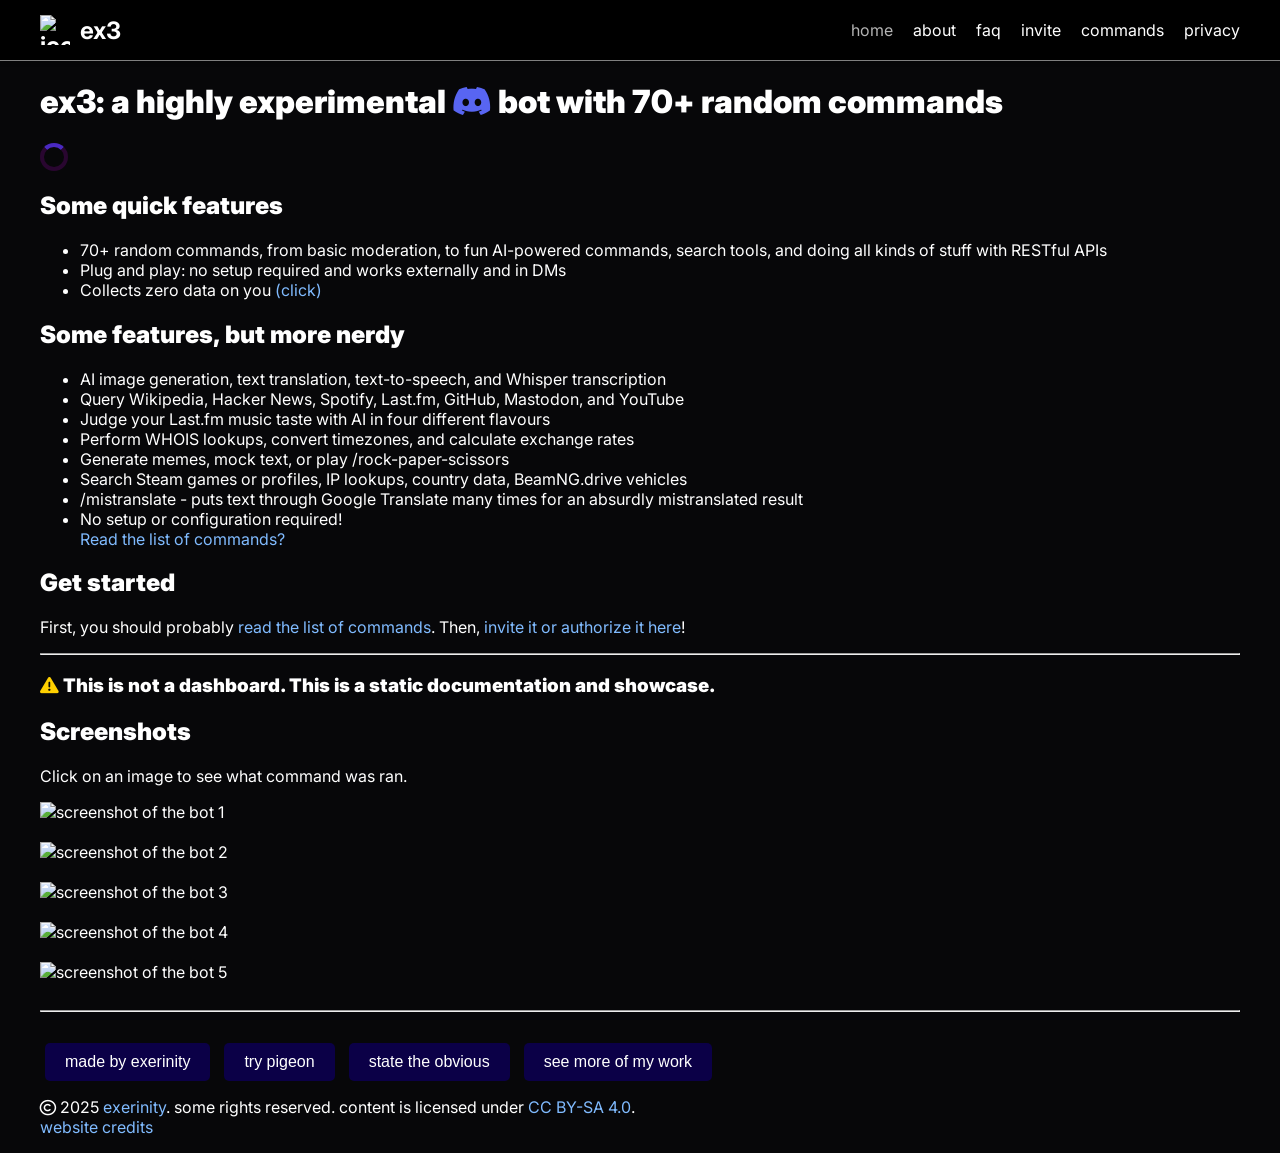
==== index.html @ 95eb88d5 "upload" ====
<!DOCTYPE html>
<html lang="en">

<head>
    <meta charset="UTF-8">
    <meta name="viewport" content="width=device-width, initial-scale=1.0">
    <title>Home / ex3</title>
    <link rel="stylesheet" href="/files/ss.css">
    <link rel="stylesheet" href="https://cdnjs.cloudflare.com/ajax/libs/font-awesome/6.7.2/css/all.min.css">
    <script src="https://cdn.exerinity.com/scripts/turbolinks-5.2.0.min.js"></script>
    <script>Turbolinks.start();</script>
    <script src="/files/home.js" defer></script>
    <script src="/files/message.js" defer></script>
    <link rel="icon" href="https://cdn.exerinity.com/images/ex3/home.png" type="image/webp">
    <meta property="og:title" content="ex3">
    <meta property="og:image" content="/favicon.ico">
    <meta property="og:description" content="A highly experimental Discord bot with 70+ random commands">
    <meta property="og:site_name" content="ex3">
    <meta property="og:url" content="https://ex3.icu">
    <meta name="theme-color" content="#4a29c2">
</head>

<body>

    <nav class="navbar">
        <div class="container">
            <a style="cursor: default" class="brand"><img src="https://cdn.exerinity.com/images/ex3/home.png" alt="icon, sparks of lightning"
                    class="icon">ex3</a>
            <ul class="nav-links">
                <li><span class="here"
                        onclick="msg('Appreciate the enthusiasm... but, you are already here.')">home</span></li>
                <li><a href="/about">about</a></li>
                <li><a href="/faq">faq</a></li>
                <li><a href="/invite" class="rave-animation">invite</a></li>
                <li><a href="/commands" data-turbolinks="false">commands</a></li>
                <li><a href="/privacy">privacy</a></li>
            </ul>
        </div>
    </nav>
    <div class="container">
        <main>
            <h1>ex3: a highly experimental <i class="fa-brands fa-discord" style="color: #5865f2" title="Discord"></i>
                bot with 70+ random commands</h1>
            <p id="servercount"></p>
            <h2>Some quick features</h2>
            <ul>
                <li>70+ random commands, from basic moderation, to fun AI-powered commands, search tools, and doing all
                    kinds of stuff with RESTful APIs</li>
                <li>Plug and play: no setup required and works externally and in DMs</li>
                <li>Collects zero data on you <a href="/privacy">(click)</a></li>
            </ul>
            <h2>Some features, but more nerdy</h2>
            <ul>
                <li>AI image generation, text translation, text-to-speech, and Whisper transcription</li>
                <li>Query Wikipedia, Hacker News, Spotify, Last.fm, GitHub, Mastodon, and YouTube</li>
                <li>Judge your Last.fm music taste with AI in four different flavours</li>
                <li>Perform WHOIS lookups, convert timezones, and calculate exchange rates</li>
                <li>Generate memes, mock text, or play /rock-paper-scissors</li>
                <li>Search Steam games or profiles, IP lookups, country data, BeamNG.drive vehicles</li>
                <li>/mistranslate - puts text through Google Translate many times for an absurdly mistranslated result
                </li>
                <li>No setup or configuration required!</li>
                <a href="/commands">Read the list of commands?</a>
            </ul>
            <h2>Get started</h2>
            <p>
                First, you should probably <a href="/commands">read the list of commands</a>. Then, <a href="/invite"
                    class="rave-animation">invite it or authorize it here</a>!<br>
            </p>
            <hr>
            <h3>
                <i class="fa-solid fa-triangle-exclamation" style="color: rgb(255, 208, 0)"></i> This is not a
                dashboard. This is a static documentation and showcase.
            </h3>
            <h2>Screenshots</h2>
            <p>Click on an image to see what command was ran.</p>
            <img onclick="msg('The command was: <pre>/animal panda</pre>')"
                src="https://cdn.exerinity.com/images/ex3/showcase-ss.1.png" alt="screenshot of the bot 1"
                class="screenshot" width="50%" style="cursor: pointer;"><br><br>
            <img onclick="msg('The command was: <pre>/exchange amount: 5<br>from: BTC to: AUD concise: false</pre>')"
                src="https://cdn.exerinity.com/images/ex3/showcase-ss.2.png" alt="screenshot of the bot 2"
                class="screenshot" width="50%" style="cursor: pointer;"><br><br>
            <img onclick="msg('The command was: <pre>/judge-music-taste user:exerinity<br>style:Roast (profane)</pre>')"
                src="https://cdn.exerinity.com/images/ex3/showcase-ss.3.png" alt="screenshot of the bot 3"
                class="screenshot" width="50%" style="cursor: pointer;"><br><br>
            <img onclick="msg('The command was: <pre>/user info user:@exerinity</pre>')"
                src="https://cdn.exerinity.com/images/ex3/showcase-ss.4.png" alt="screenshot of the bot 4"
                class="screenshot" width="50%" style="cursor: pointer;"><br><br>
            <img onclick="msg('The command was: <pre>/days-left-of-the-year</pre>')"
                src="https://cdn.exerinity.com/images/ex3/screenshot-ss.5.png" alt="screenshot of the bot 5" class="screenshot" width="50%"
                style="cursor: pointer;"><br><br>
            <hr>
            <p>
                <a class="button" style="cursor: pointer" onclick="window.location.href='https://exerinity.dev/'">made
                    by exerinity</a>
                <a class="button" style="cursor: pointer"
                    onclick="window.location.href='https://pigeon.exerinity.com/'">try pigeon</a>
                <a class="button" onclick="hit()" style="cursor: pointer">state the obvious</a>
                <a class="button" style="cursor: pointer"
                    onclick="window.location.href='https://exerinity.dev/projects'">see more of my work</a>
            <footer><i class="fa-regular fa-copyright"></i> 2025 <a href="https://exerinity.dev"
                    target="_blank">exerinity</a>. some rights reserved. content is licensed under <a
                    href="https://creativecommons.org/licenses/by-sa/4.0/deed.en" target="_blank">CC BY-SA 4.0</a>.<br>
                <a onclick="credits()" style="cursor: pointer">website credits</a>
            </footer>
            </p>
        </main>
    </div>
    <script>
        function hit() {
            msg(`
      <h2>the obvious</h2>
      Not affiliated with Discord Inc.<br>No cookies were harmed in the making of this site. Probably.<br><br>
      Content on this site is licensed under the CC BY SA 4.0 license. Click the License button to learn more. Some rights reserved.<br>
      <button class="button" onclick="window.location.href = 'https://creativecommons.org/licenses/by-sa/4.0/deed.en'">License</button> <button class="button" onclick="window.location.href = '/privacy'">Privacy</button> <button class="button" onclick="window.location.href = '/terms'">Terms</button>
    `);
        }

        function credits() {
            msg(`
            <h2>Credits for ex3.icu</h2>
            This website uses a few libraries and resources:<br>
            <ul>
                <li><a href="https://fontawesome.com/" target="_blank" style="cursor: pointer">Font Awesome</a> for icons</li>
                <li><a href="https://github.com/turbolinks/turbolinks" target="_blank" style="cursor: pointer">Turbolinks</a> for page navigation</li>
                <li><a href="https://docs.japi.rest" target="_blank" style="cursor: pointer">JAPI.rest</a> for the server count API</li>
            </ul>
            This site is hosted on <a href="https://pages.dev" target="_blank" style="cursor: pointer">Cloudflare Pages</a>.<br><br>
            Other than that, this site is pretty much entirely hand-crafted!
            `);
        }
    </script>
</body>

</html>
---- files/ss.css ----
body {
    margin: 0;
    font-family: 'Inter', sans-serif;
    background-size: 300% 300%;
    background-attachment: fixed;
    background-position: 0% 50%;
    color: #ffffff;
    background-color: #070709
}

.container {
    max-width: 1200px;
    margin: 0 auto;
    padding: 0 20px;
    cursor: default
}

.container a {
    cursor: pointer
}

.navbar {
    position: sticky;
    top: 0;
    z-index: 999; 
    background-color: #000;
    padding: 15px 0;
    box-shadow: 0 2px 4px rgba(0, 0, 0, 0.2);
    border-bottom: 1px solid grey;
    user-select: none;
    -webkit-user-select: none;
    -moz-user-select: none;
    -ms-user-select: none;
}


.navbar .container {
    display: flex;
    justify-content: space-between;
    align-items: center;
}

.navbar .brand {
    display: flex;
    align-items: center;
    font-size: 1.5em;
    font-weight: bold;
    text-decoration: none;
    color: #ffffff;
}

.navbar .brand img {
    width: 30px;
    height: 30px;
    margin-right: 10px;
}

.navbar .nav-links {
    list-style: none;
    margin: 0;
    padding: 0;
    display: flex;
    gap: 20px;
}

.navbar .nav-links li {
    display: inline;
}

.navbar .nav-links a {
    color: #ffffff;
    text-decoration: none;
    font-size: 1em;
    transition: color 0.3s;
    cursor: pointer
}

.navbar .nav-links a:hover,
a:visited:hover {
    color: #ffffff;
}

a,
a:visited {
    color: #80bbff;
    text-decoration: none;
    transition: color 0.3s;
    cursor: default
}

a:hover {
    color: #e4e4e4;
    text-decoration: underline;
}


h1,
h2,
h3,
h4,
h5,
h6 {
    cursor: default;
    color: #FFFFFF;
    font-weight: 1000;

}

strong {
    font-weight: 700;
}

.medium-text {
    font-weight: 500;
}

@keyframes cool {
    0% {
        background-position: 0% 50%;
    }

    50% {
        background-position: 50% 50%;
    }

    100% {
        background-position: 100% 50%;
    }
}

@keyframes rave {

    0%,
    100% {
        color: rgba(255, 0, 0, 1);
    }

    14% {
        color: rgba(255, 165, 0, 1);
    }

    28% {
        color: rgba(255, 255, 0, 1);
    }

    42% {
        color: rgba(0, 128, 0, 1);
    }

    57% {
        color: rgba(0, 0, 255, 1);
    }

    71% {
        color: rgba(75, 0, 130, 1);
    }

    85% {
        color: rgba(128, 0, 128, 1);
    }
}

.rave-animation {
    animation: rave 5s infinite alternate;
}

.here {
    color: #b3b3b3;
    cursor: not-allowed;
}

.spinner {
    width: 20px;
    height: 20px;
    border: 4px solid #290630;
    border-top-color: #4a29c2;
    border-radius: 50%;
    animation: spin 1s linear infinite;
}

@keyframes spin {
    to {
        transform: rotate(360deg);
    }
}

@font-face {
    font-family: 'Inter';
    src: url('/files/fonts/inter/Inter-VariableFont_opsz,wght.ttf') format('truetype');
    font-weight: 100 900;
    font-style: normal;
}

@font-face {
    font-family: 'Inter';
    src: url('/files/fonts/inter/Inter-Italic-VariableFont_opsz,wght.ttf') format('truetype');
    font-weight: 100 900;
    font-style: italic;
}

.button {
    background-color: #0b0047;
    color: #FFFFFF;
    border: none;
    padding: 10px 20px;
    text-align: center;
    display: inline-block;
    margin: 0 5px;
    font-size: 16px;
    cursor: pointer;
    border-radius: 5px;
    margin-top: 15px;
    font-family: 'Chirp', sans-serif;
}

.button:hover {
    background-color: #171e6d;
    color: white;
}
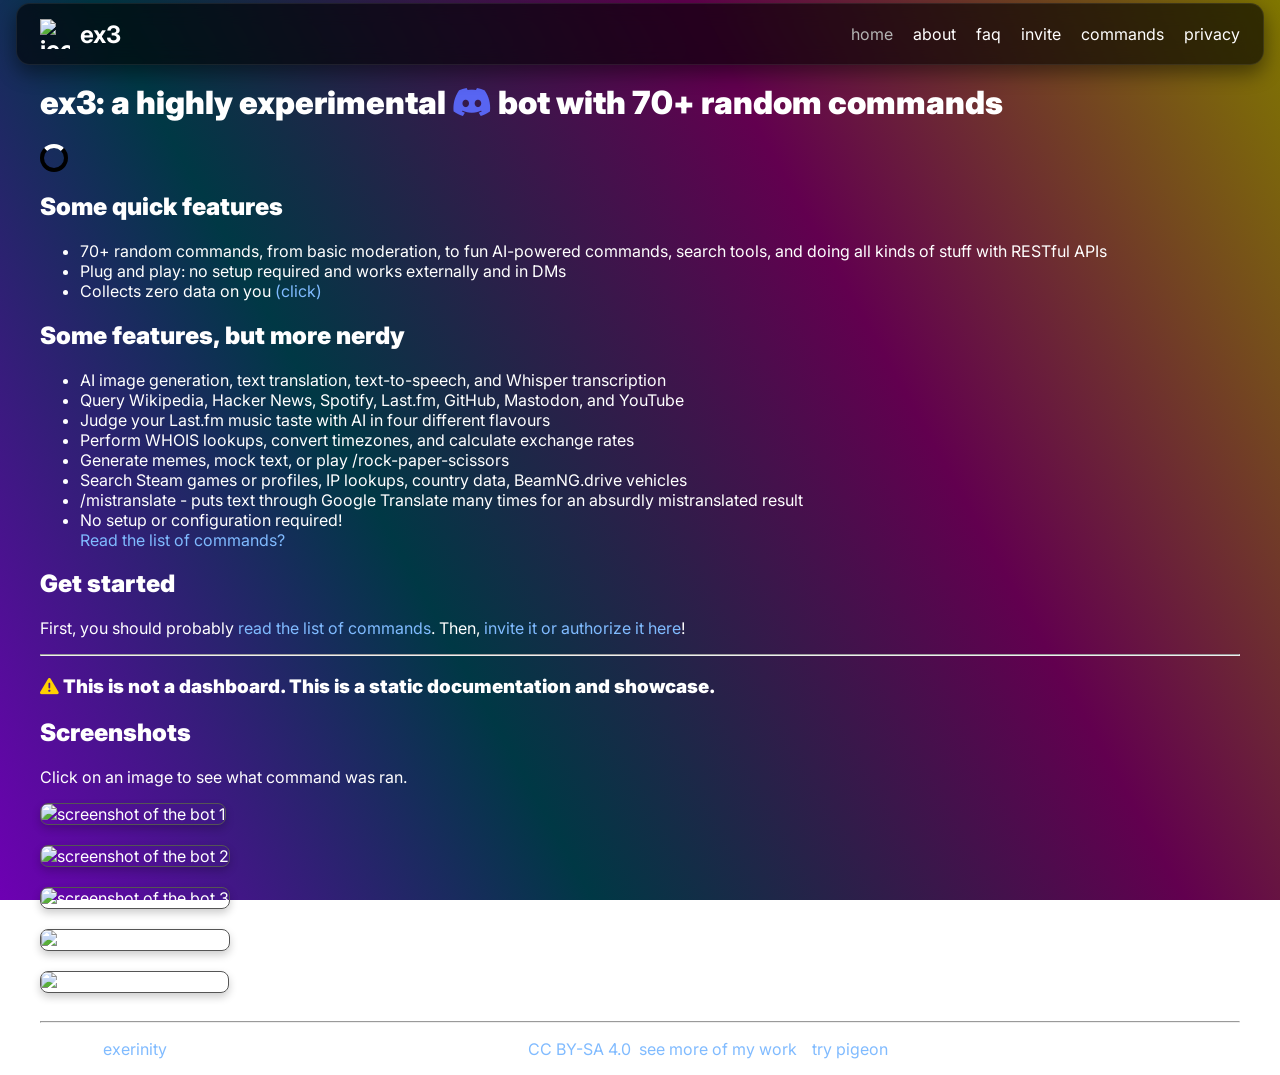
==== commit f43c276f: "new theme" ====
--- a/index.html
+++ b/index.html
@@ -24,8 +24,8 @@
 
     <nav class="navbar">
         <div class="container">
-            <a style="cursor: default" class="brand"><img src="https://cdn.exerinity.com/images/ex3/home.png" alt="icon, sparks of lightning"
-                    class="icon">ex3</a>
+            <a style="cursor: default" class="brand"><img src="https://cdn.exerinity.com/images/ex3/home.png"
+                    alt="icon, sparks of lightning" class="icon">ex3</a>
             <ul class="nav-links">
                 <li><span class="here"
                         onclick="msg('Appreciate the enthusiasm... but, you are already here.')">home</span></li>
@@ -76,60 +76,28 @@
             <p>Click on an image to see what command was ran.</p>
             <img onclick="msg('The command was: <pre>/animal panda</pre>')"
                 src="https://cdn.exerinity.com/images/ex3/showcase-ss.1.png" alt="screenshot of the bot 1"
-                class="screenshot" width="50%" style="cursor: pointer;"><br><br>
+                class="screenshot"><br><br>
             <img onclick="msg('The command was: <pre>/exchange amount: 5<br>from: BTC to: AUD concise: false</pre>')"
                 src="https://cdn.exerinity.com/images/ex3/showcase-ss.2.png" alt="screenshot of the bot 2"
-                class="screenshot" width="50%" style="cursor: pointer;"><br><br>
+                class="screenshot"><br><br>
             <img onclick="msg('The command was: <pre>/judge-music-taste user:exerinity<br>style:Roast (profane)</pre>')"
                 src="https://cdn.exerinity.com/images/ex3/showcase-ss.3.png" alt="screenshot of the bot 3"
-                class="screenshot" width="50%" style="cursor: pointer;"><br><br>
+                class="screenshot"><br><br>
             <img onclick="msg('The command was: <pre>/user info user:@exerinity</pre>')"
                 src="https://cdn.exerinity.com/images/ex3/showcase-ss.4.png" alt="screenshot of the bot 4"
-                class="screenshot" width="50%" style="cursor: pointer;"><br><br>
+                class="screenshot"><br><br>
             <img onclick="msg('The command was: <pre>/days-left-of-the-year</pre>')"
-                src="https://cdn.exerinity.com/images/ex3/screenshot-ss.5.png" alt="screenshot of the bot 5" class="screenshot" width="50%"
-                style="cursor: pointer;"><br><br>
+                src="https://cdn.exerinity.com/images/ex3/screenshot-ss.5.png" alt="screenshot of the bot 5"
+                class="screenshot"><br><br>
             <hr>
             <p>
-                <a class="button" style="cursor: pointer" onclick="window.location.href='https://exerinity.dev/'">made
-                    by exerinity</a>
-                <a class="button" style="cursor: pointer"
-                    onclick="window.location.href='https://pigeon.exerinity.com/'">try pigeon</a>
-                <a class="button" onclick="hit()" style="cursor: pointer">state the obvious</a>
-                <a class="button" style="cursor: pointer"
-                    onclick="window.location.href='https://exerinity.dev/projects'">see more of my work</a>
             <footer><i class="fa-regular fa-copyright"></i> 2025 <a href="https://exerinity.dev"
                     target="_blank">exerinity</a>. some rights reserved. content is licensed under <a
-                    href="https://creativecommons.org/licenses/by-sa/4.0/deed.en" target="_blank">CC BY-SA 4.0</a>.<br>
-                <a onclick="credits()" style="cursor: pointer">website credits</a>
+                    href="https://creativecommons.org/licenses/by-sa/4.0/deed.en" target="_blank">CC BY-SA 4.0</a>. <a href="https://exerinity.com/projects" target="_blank">see more of my work</a> - <a href="https://pigeon.exerinity.com/" target="_blank">try pigeon</a>
             </footer>
             </p>
         </main>
     </div>
-    <script>
-        function hit() {
-            msg(`
-      <h2>the obvious</h2>
-      Not affiliated with Discord Inc.<br>No cookies were harmed in the making of this site. Probably.<br><br>
-      Content on this site is licensed under the CC BY SA 4.0 license. Click the License button to learn more. Some rights reserved.<br>
-      <button class="button" onclick="window.location.href = 'https://creativecommons.org/licenses/by-sa/4.0/deed.en'">License</button> <button class="button" onclick="window.location.href = '/privacy'">Privacy</button> <button class="button" onclick="window.location.href = '/terms'">Terms</button>
-    `);
-        }
-
-        function credits() {
-            msg(`
-            <h2>Credits for ex3.icu</h2>
-            This website uses a few libraries and resources:<br>
-            <ul>
-                <li><a href="https://fontawesome.com/" target="_blank" style="cursor: pointer">Font Awesome</a> for icons</li>
-                <li><a href="https://github.com/turbolinks/turbolinks" target="_blank" style="cursor: pointer">Turbolinks</a> for page navigation</li>
-                <li><a href="https://docs.japi.rest" target="_blank" style="cursor: pointer">JAPI.rest</a> for the server count API</li>
-            </ul>
-            This site is hosted on <a href="https://pages.dev" target="_blank" style="cursor: pointer">Cloudflare Pages</a>.<br><br>
-            Other than that, this site is pretty much entirely hand-crafted!
-            `);
-        }
-    </script>
 </body>
 
 </html>
--- a/files/ss.css
+++ b/files/ss.css
@@ -1,11 +1,10 @@
 body {
     margin: 0;
     font-family: 'Inter', sans-serif;
-    background-size: 300% 300%;
+    color: #ffffff;
+    background: linear-gradient(61deg, #6e00b3, #003845, #62004F, #807700);
     background-attachment: fixed;
-    background-position: 0% 50%;
-    color: #ffffff;
-    background-color: #070709
+    min-height: 100vh;
 }
 
 .container {
@@ -21,18 +20,20 @@
 
 .navbar {
     position: sticky;
-    top: 0;
-    z-index: 999; 
-    background-color: #000;
+    top: 3px;
+    z-index: 999;
+    background-color: #0000009d;
     padding: 15px 0;
-    box-shadow: 0 2px 4px rgba(0, 0, 0, 0.2);
-    border-bottom: 1px solid grey;
+    margin: 0 16px;
+    border-radius: 14px;
+    box-shadow: 0 8px 20px rgba(0, 0, 0, 0.45);
+    border: 1px solid rgba(255, 255, 255, 0.08);
     user-select: none;
     -webkit-user-select: none;
     -moz-user-select: none;
     -ms-user-select: none;
-}
-
+    backdrop-filter: blur(10px);
+}
 
 .navbar .container {
     display: flex;
@@ -144,24 +145,24 @@
     }
 
     42% {
-        color: rgba(0, 128, 0, 1);
+        color: rgb(0, 255, 0);
     }
 
     57% {
-        color: rgba(0, 0, 255, 1);
+        color: rgb(0, 140, 255);
     }
 
     71% {
-        color: rgba(75, 0, 130, 1);
+        color: rgb(149, 0, 255);
     }
 
     85% {
-        color: rgba(128, 0, 128, 1);
+        color: rgb(255, 0, 255);
     }
 }
 
 .rave-animation {
-    animation: rave 5s infinite alternate;
+    animation: rave 10s infinite alternate;
 }
 
 .here {
@@ -172,10 +173,10 @@
 .spinner {
     width: 20px;
     height: 20px;
-    border: 4px solid #290630;
-    border-top-color: #4a29c2;
+    border: 4px solid #000000;
+    border-top-color: #ffffff;
     border-radius: 50%;
-    animation: spin 1s linear infinite;
+    animation: spin 0.2s linear infinite;
 }
 
 @keyframes spin {
@@ -216,4 +217,13 @@
 .button:hover {
     background-color: #171e6d;
     color: white;
+}
+
+.screenshot {
+    border: 1px solid #555;
+    border-radius: 8px;
+    box-shadow: 0 4px 8px rgba(0, 0, 0, 0.2);
+    max-width: 100%;
+    height: auto;
+    cursor: pointer;
 }
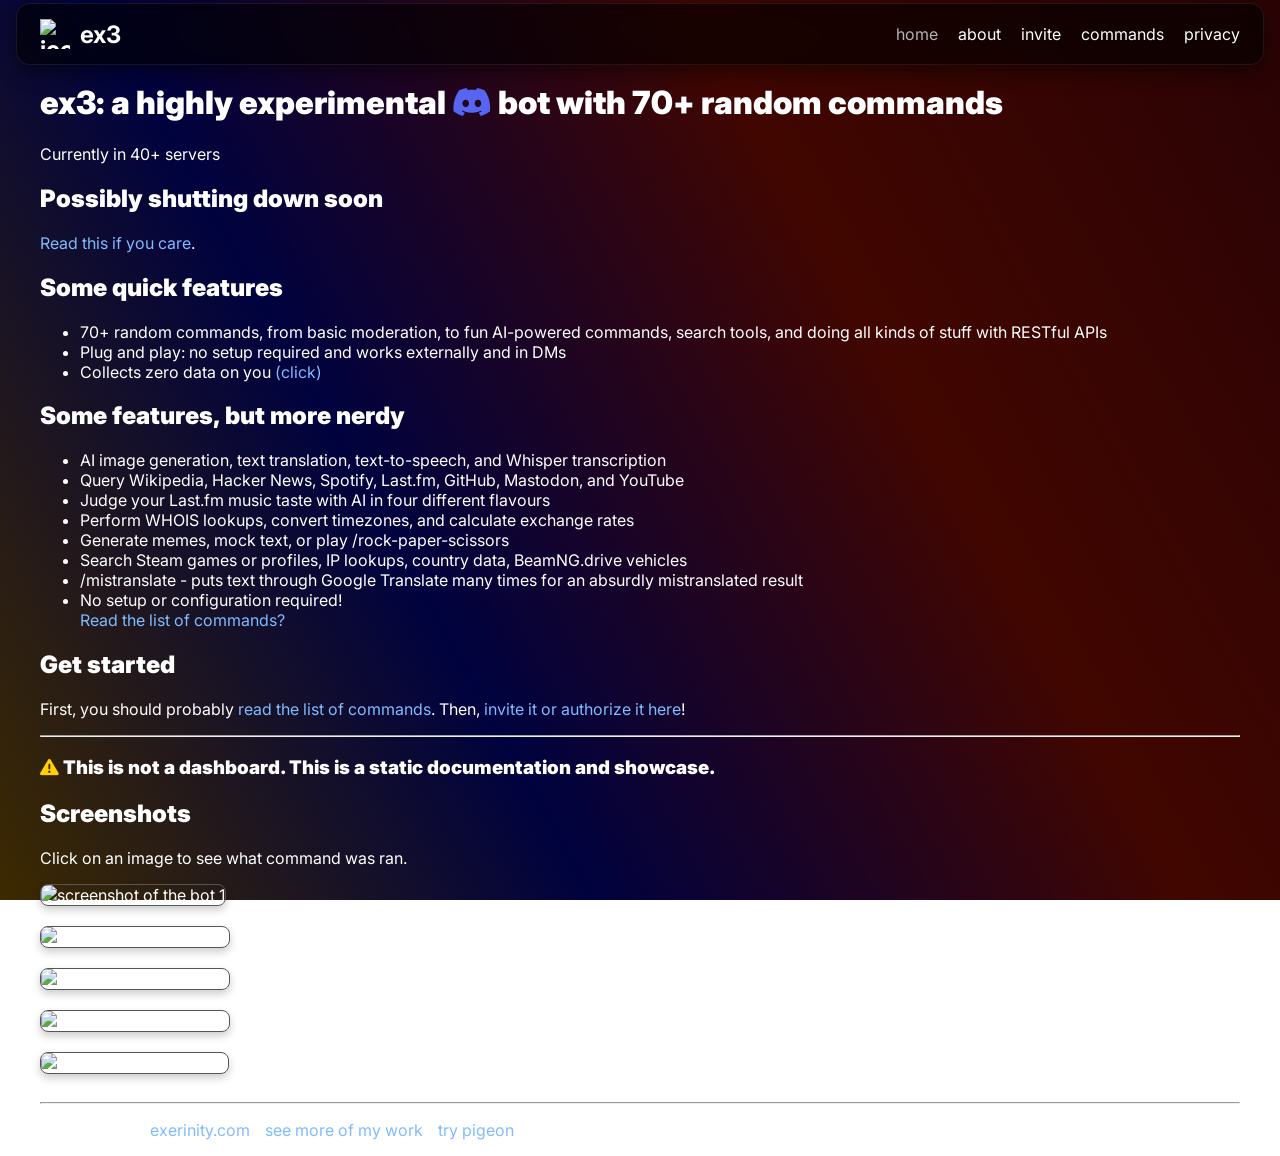
==== commit 0a64270c: "m" ====
--- a/index.html
+++ b/index.html
@@ -25,12 +25,12 @@
     <nav class="navbar">
         <div class="container">
             <a style="cursor: default" class="brand"><img src="https://cdn.exerinity.com/images/ex3/home.png"
-                    alt="icon, sparks of lightning" class="icon">ex3</a>
+                    onclick="aboutAv()" title="What is ex3's avatar???" alt="icon, sparks of lightning"
+                    class="icon">ex3</a>
             <ul class="nav-links">
                 <li><span class="here"
                         onclick="msg('Appreciate the enthusiasm... but, you are already here.')">home</span></li>
                 <li><a href="/about">about</a></li>
-                <li><a href="/faq">faq</a></li>
                 <li><a href="/invite" class="rave-animation">invite</a></li>
                 <li><a href="/commands" data-turbolinks="false">commands</a></li>
                 <li><a href="/privacy">privacy</a></li>
@@ -42,6 +42,10 @@
             <h1>ex3: a highly experimental <i class="fa-brands fa-discord" style="color: #5865f2" title="Discord"></i>
                 bot with 70+ random commands</h1>
             <p id="servercount"></p>
+            <h2>Possibly shutting down soon</h2>
+            <p>
+                <a href="/shutdown" data-turbolinks="false">Read this if you care</a>.
+            </p>
             <h2>Some quick features</h2>
             <ul>
                 <li>70+ random commands, from basic moderation, to fun AI-powered commands, search tools, and doing all
@@ -91,9 +95,9 @@
                 class="screenshot"><br><br>
             <hr>
             <p>
-            <footer><i class="fa-regular fa-copyright"></i> 2025 <a href="https://exerinity.dev"
-                    target="_blank">exerinity</a>. some rights reserved. content is licensed under <a
-                    href="https://creativecommons.org/licenses/by-sa/4.0/deed.en" target="_blank">CC BY-SA 4.0</a>. <a href="https://exerinity.com/projects" target="_blank">see more of my work</a> - <a href="https://pigeon.exerinity.com/" target="_blank">try pigeon</a>
+            <footer><i class="fa-regular fa-copyright"></i> 2022-2026 <a href="https://exerinity.com"
+                    target="_blank">exerinity.com</a> - <a href="https://exerinity.com/projects" target="_blank">see
+                    more of my work</a> - <a href="https://pigeon.exerinity.com/" target="_blank">try pigeon</a>
             </footer>
             </p>
         </main>
--- a/files/ss.css
+++ b/files/ss.css
@@ -2,7 +2,7 @@
     margin: 0;
     font-family: 'Inter', sans-serif;
     color: #ffffff;
-    background: linear-gradient(61deg, #6e00b3, #003845, #62004F, #807700);
+    background: linear-gradient(61deg, #3d2a00, #00023f, #410600, #2a0305);
     background-attachment: fixed;
     min-height: 100vh;
 }
@@ -54,6 +54,7 @@
     width: 30px;
     height: 30px;
     margin-right: 10px;
+    cursor: pointer;
 }
 
 .navbar .nav-links {
